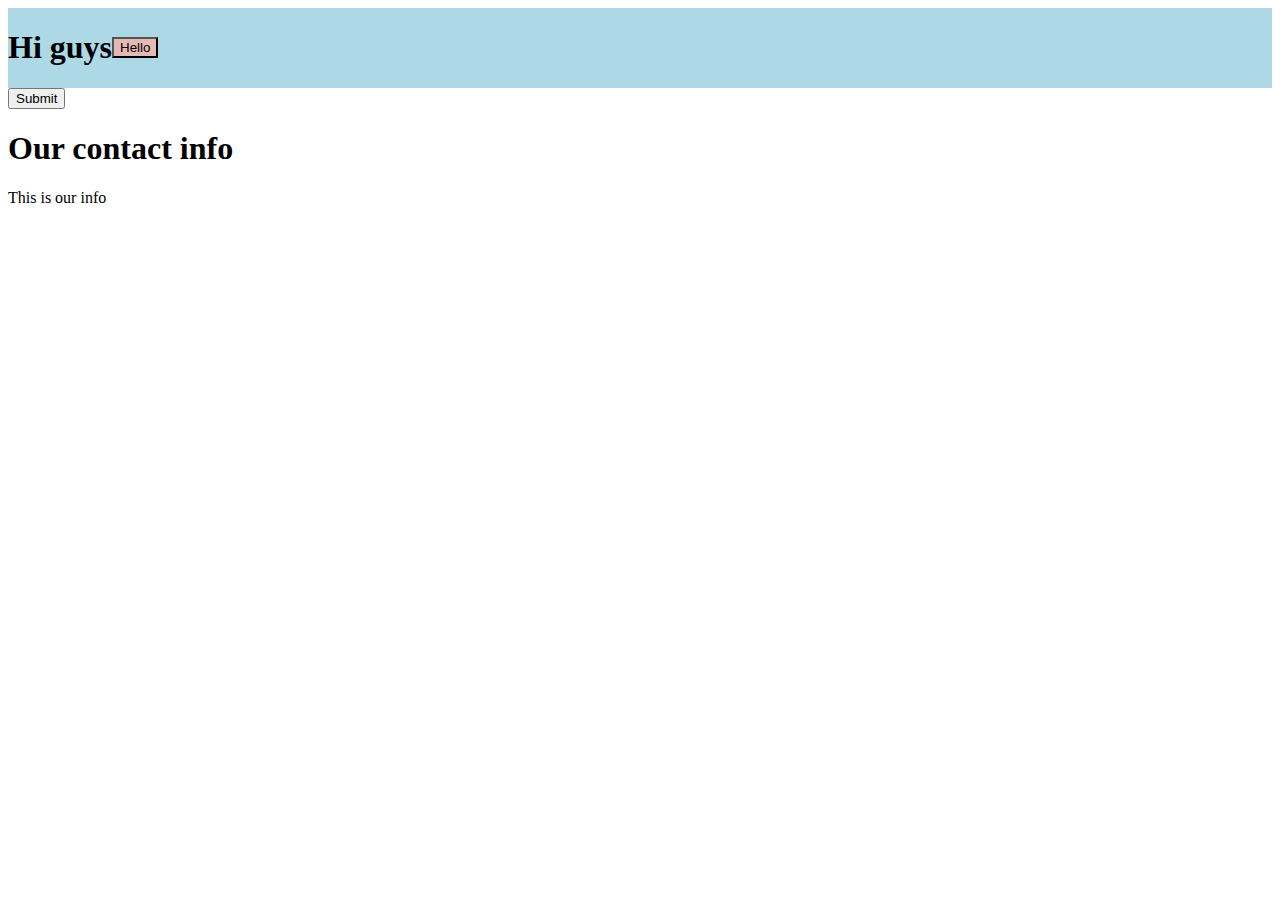
==== index.html @ e9361924 "feat: created variables" ====
<!DOCTYPE html>
<html lang="en">

<head>
  <meta charset="UTF-8">
  <meta name="viewport" content="width=device-width, initial-scale=1.0">
  <title>Document</title>
  <link rel="stylesheet" href="./styles/style.css">
</head>

<body>
  <header>
    <h1>Hi guys</h1>
    <button>Hello</button>
  </header>
  <div class="contact">
    <button>Submit</button>
    <div class="info">
      <h1>Our contact info</h1>
      <p>This is our info</p>
    </div>
  </div>
</body>

</html>
---- styles/style.css ----
header {
  background: lightblue;
  display: -webkit-box;
  display: -ms-flexbox;
  display: flex;
  -webkit-box-align: center;
      -ms-flex-align: center;
          align-items: center;
}

header button {
  background: #e4bab4;
}
/*# sourceMappingURL=style.css.map */
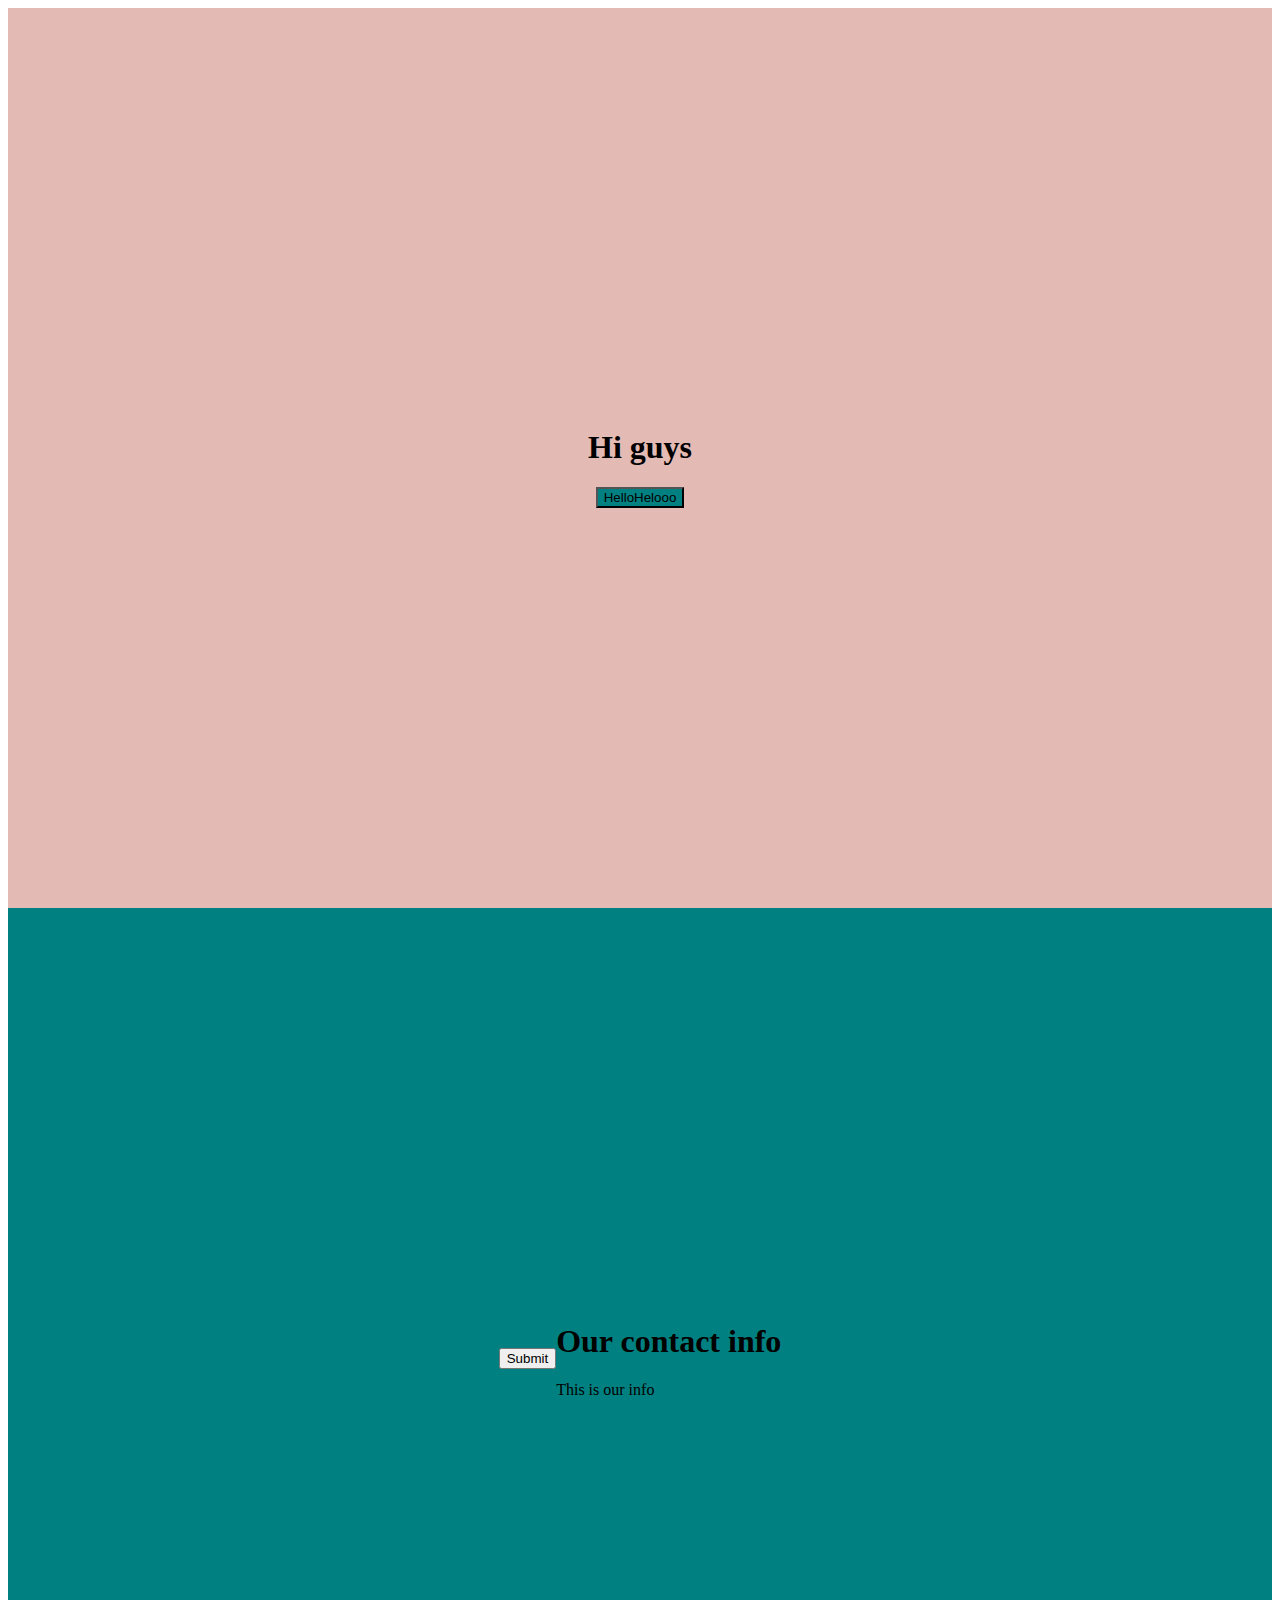
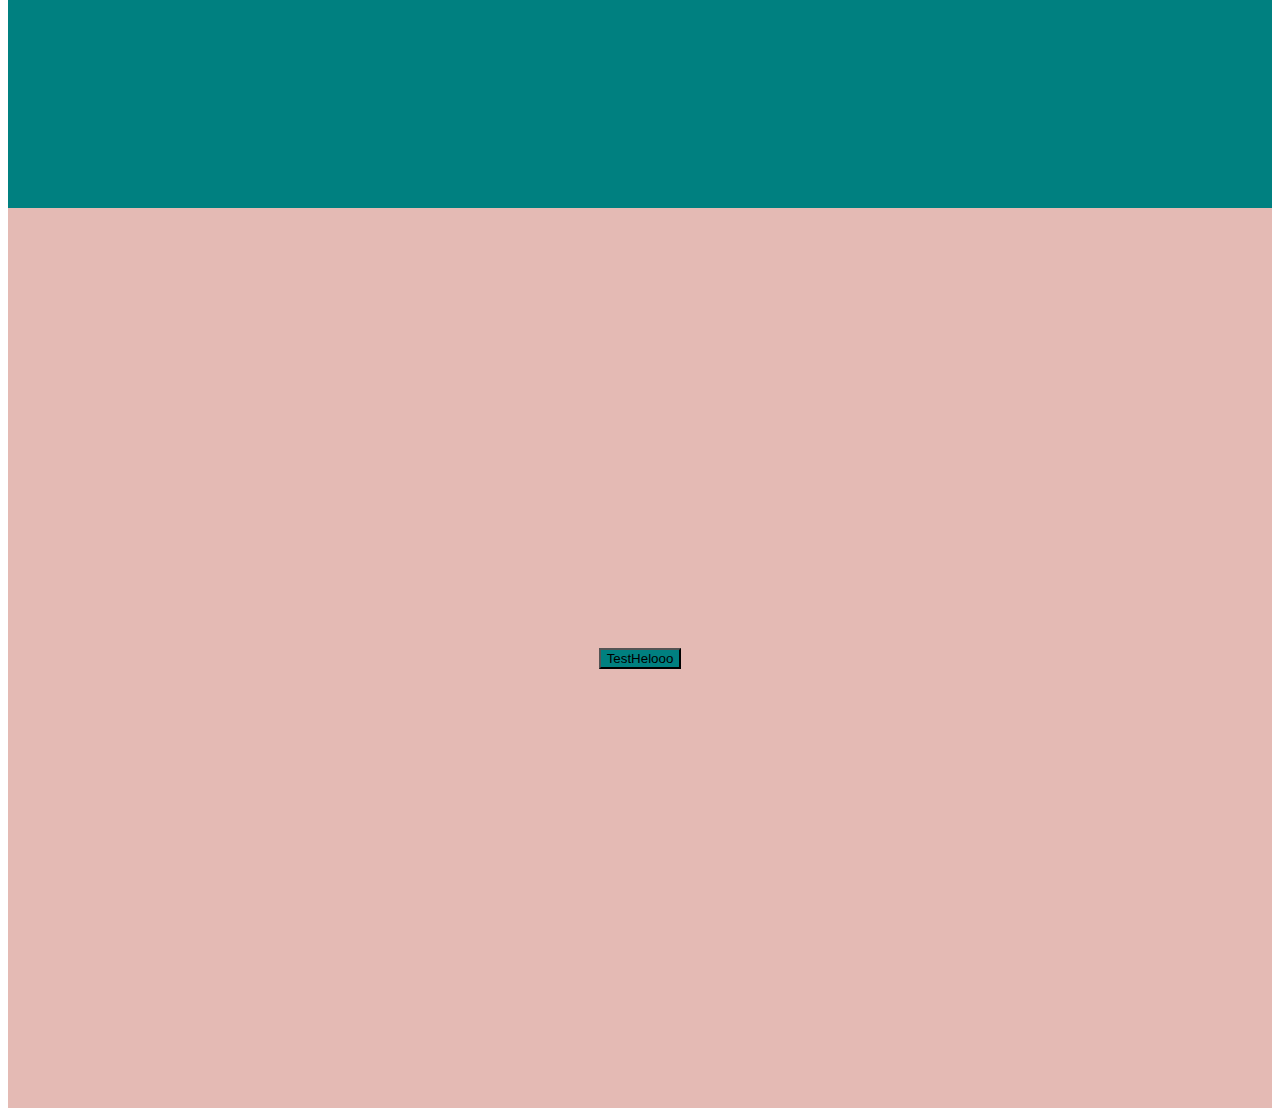
==== commit 1dc63649: "feat(extending properties): extended properties from header" ====
--- a/index.html
+++ b/index.html
@@ -20,6 +20,9 @@
       <p>This is our info</p>
     </div>
   </div>
+  <div class="footer">
+    <button>Test</button>
+  </div>
 </body>
 
 </html>--- a/styles/style.css
+++ b/styles/style.css
@@ -1,14 +1,48 @@
-header {
-  background: lightblue;
+header, .footer {
   display: -webkit-box;
   display: -ms-flexbox;
   display: flex;
   -webkit-box-align: center;
       -ms-flex-align: center;
           align-items: center;
+  -webkit-box-pack: center;
+      -ms-flex-pack: center;
+          justify-content: center;
+  height: 100vh;
+  -webkit-box-orient: vertical;
+  -webkit-box-direction: normal;
+      -ms-flex-direction: column;
+          flex-direction: column;
+  background: #e4bab4;
 }
 
-header button {
-  background: #e4bab4;
+header button, .footer button {
+  background: teal;
+}
+
+header button::after, .footer button::after {
+  content: 'Helooo';
+}
+
+header button:hover, .footer button:hover {
+  background: teal;
+}
+
+.contact {
+  display: -webkit-box;
+  display: -ms-flexbox;
+  display: flex;
+  -webkit-box-align: center;
+      -ms-flex-align: center;
+          align-items: center;
+  -webkit-box-pack: center;
+      -ms-flex-pack: center;
+          justify-content: center;
+  height: 100vh;
+  -webkit-box-orient: horizontal;
+  -webkit-box-direction: normal;
+      -ms-flex-direction: row;
+          flex-direction: row;
+  background: teal;
 }
 /*# sourceMappingURL=style.css.map */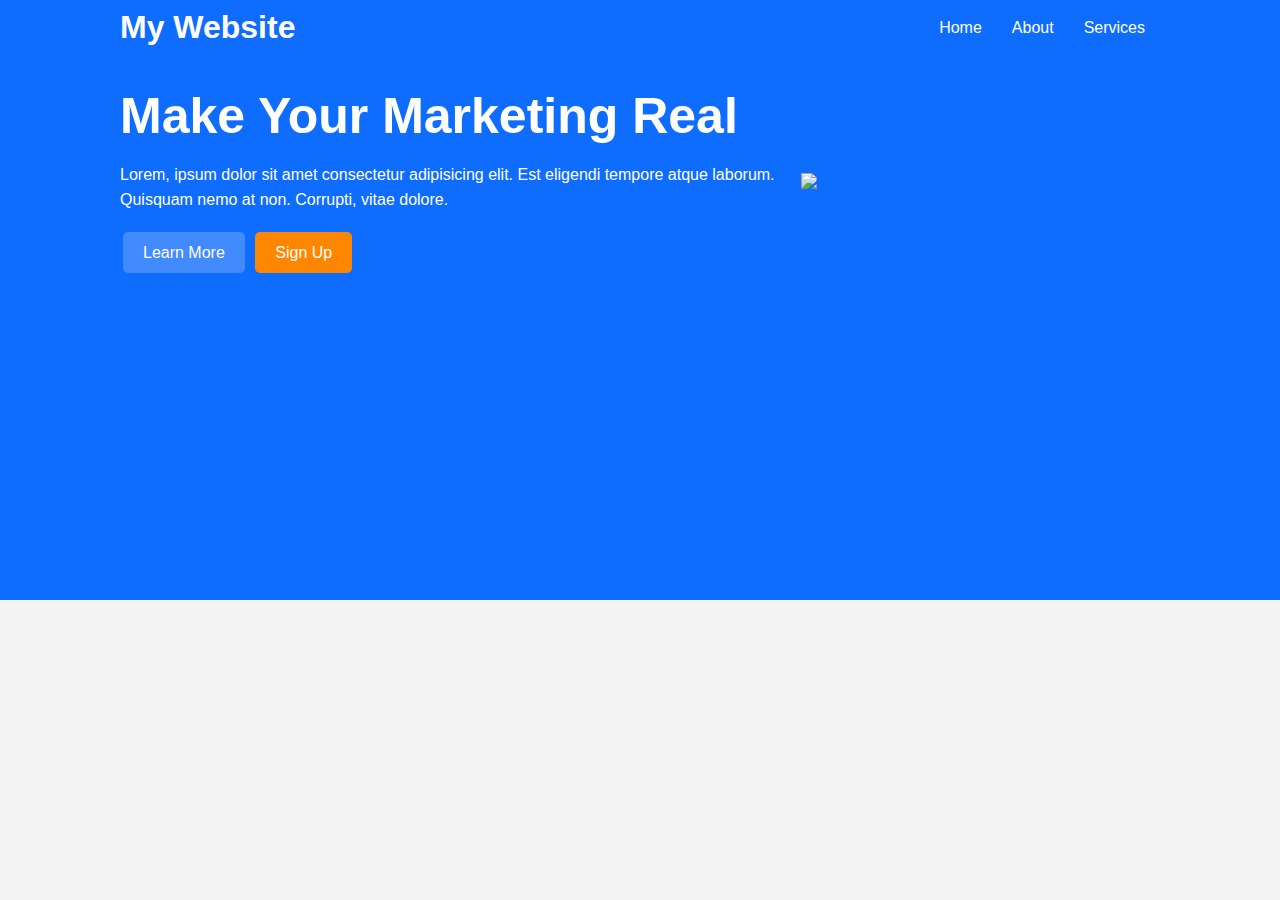
==== commit e60aa380: "feat: created a loop for padding and margin" ====
--- a/index.html
+++ b/index.html
@@ -4,25 +4,37 @@
 <head>
   <meta charset="UTF-8">
   <meta name="viewport" content="width=device-width, initial-scale=1.0">
-  <title>Document</title>
+  <title>Sass Crash Course</title>
   <link rel="stylesheet" href="./styles/style.css">
 </head>
 
 <body>
-  <header>
-    <h1>Hi guys</h1>
-    <button>Hello</button>
+  <header class="showcase">
+    <div class="container">
+      <nav>
+        <h1 class="logo">My Website</h1>
+        <ul>
+          <li><a href="#">Home</a></li>
+          <li><a href="#">About</a></li>
+          <li><a href="#">Services</a></li>
+        </ul>
+      </nav>
+
+      <div class="showcase-content">
+        <div>
+          <h1>Make Your Marketing Real</h1>
+          <p class="my-1">
+            Lorem, ipsum dolor sit amet consectetur adipisicing elit. Est
+            eligendi tempore atque laborum. Quisquam nemo at non. Corrupti,
+            vitae dolore.
+          </p>
+          <a href="#" class="btn-primary">Learn More</a>
+          <a href="#" class="btn-secondary">Sign Up</a>
+        </div>
+        <img src="https://themesbrand.com/zooki/layouts/images/home-2-img.png" />
+      </div>
+    </div>
   </header>
-  <div class="contact">
-    <button>Submit</button>
-    <div class="info">
-      <h1>Our contact info</h1>
-      <p>This is our info</p>
-    </div>
-  </div>
-  <div class="footer">
-    <button>Test</button>
-  </div>
 </body>
 
 </html>--- a/styles/style.css
+++ b/styles/style.css
@@ -1,48 +1,2 @@
-header, .footer {
-  display: -webkit-box;
-  display: -ms-flexbox;
-  display: flex;
-  -webkit-box-align: center;
-      -ms-flex-align: center;
-          align-items: center;
-  -webkit-box-pack: center;
-      -ms-flex-pack: center;
-          justify-content: center;
-  height: 100vh;
-  -webkit-box-orient: vertical;
-  -webkit-box-direction: normal;
-      -ms-flex-direction: column;
-          flex-direction: column;
-  background: #e4bab4;
-}
-
-header button, .footer button {
-  background: teal;
-}
-
-header button::after, .footer button::after {
-  content: 'Helooo';
-}
-
-header button:hover, .footer button:hover {
-  background: teal;
-}
-
-.contact {
-  display: -webkit-box;
-  display: -ms-flexbox;
-  display: flex;
-  -webkit-box-align: center;
-      -ms-flex-align: center;
-          align-items: center;
-  -webkit-box-pack: center;
-      -ms-flex-pack: center;
-          justify-content: center;
-  height: 100vh;
-  -webkit-box-orient: horizontal;
-  -webkit-box-direction: normal;
-      -ms-flex-direction: row;
-          flex-direction: row;
-  background: teal;
-}
+*{padding:0;margin:0;-webkit-box-sizing:border-box;box-sizing:border-box}body{background:#f4f4f4;font-family:Arial,Helvetica,sans-serif;line-height:1.6}img{width:100%}a{text-decoration:none}.showcase{background-color:#0e6cff;color:#fff;height:600px}.showcase nav{display:-webkit-box;display:-ms-flexbox;display:flex;-webkit-box-align:center;-ms-flex-align:center;align-items:center;-webkit-box-pack:justify;-ms-flex-pack:justify;justify-content:space-between}.showcase nav ul{display:-webkit-box;display:-ms-flexbox;display:flex;list-style:none}.showcase nav ul li{padding:15px}.showcase nav ul a{color:#fff}.showcase nav ul a:hover{color:#ff8700}.showcase-content{height:100%;display:-webkit-box;display:-ms-flexbox;display:flex;-webkit-box-pack:center;-ms-flex-pack:center;justify-content:center;-webkit-box-align:center;-ms-flex-align:center;align-items:center;margin-top:30px}.showcase-content img{width:50%}.showcase-content h1{line-height:1.2;font-size:50px}.container{padding:0 30px;max-width:1100px;margin:0 auto;overflow:auto}.m-1{margin:1rem}.my-1{margin:1rem 0}.mx-1{margin:0 1rem}.p-1{padding:1rem}.m-2{margin:2rem}.my-2{margin:2rem 0}.mx-2{margin:0 2rem}.p-2{padding:2rem}.m-3{margin:3rem}.my-3{margin:3rem 0}.mx-3{margin:0 3rem}.p-3{padding:3rem}.m-4{margin:4rem}.my-4{margin:4rem 0}.mx-4{margin:0 4rem}.p-4{padding:4rem}.m-5{margin:5rem}.my-5{margin:5rem 0}.mx-5{margin:0 5rem}.p-5{padding:5rem}.btn-primary,.btn-secondary{display:inline-block;border-radius:5px;padding:8px 20px;margin:3px}.btn-primary:hover,.btn-secondary:hover{-webkit-transform:scale(0.98);transform:scale(0.98)}.btn-primary{background-color:#418bff;color:#fff}.btn-secondary{background-color:#ff8700;color:#fff}@media (max-width: 700px){.showcase{height:400px}.showcase-content{text-align:center}.showcase-content img{display:none}.showcase-content h1{line-height:1.2;font-size:30px}}
 /*# sourceMappingURL=style.css.map */